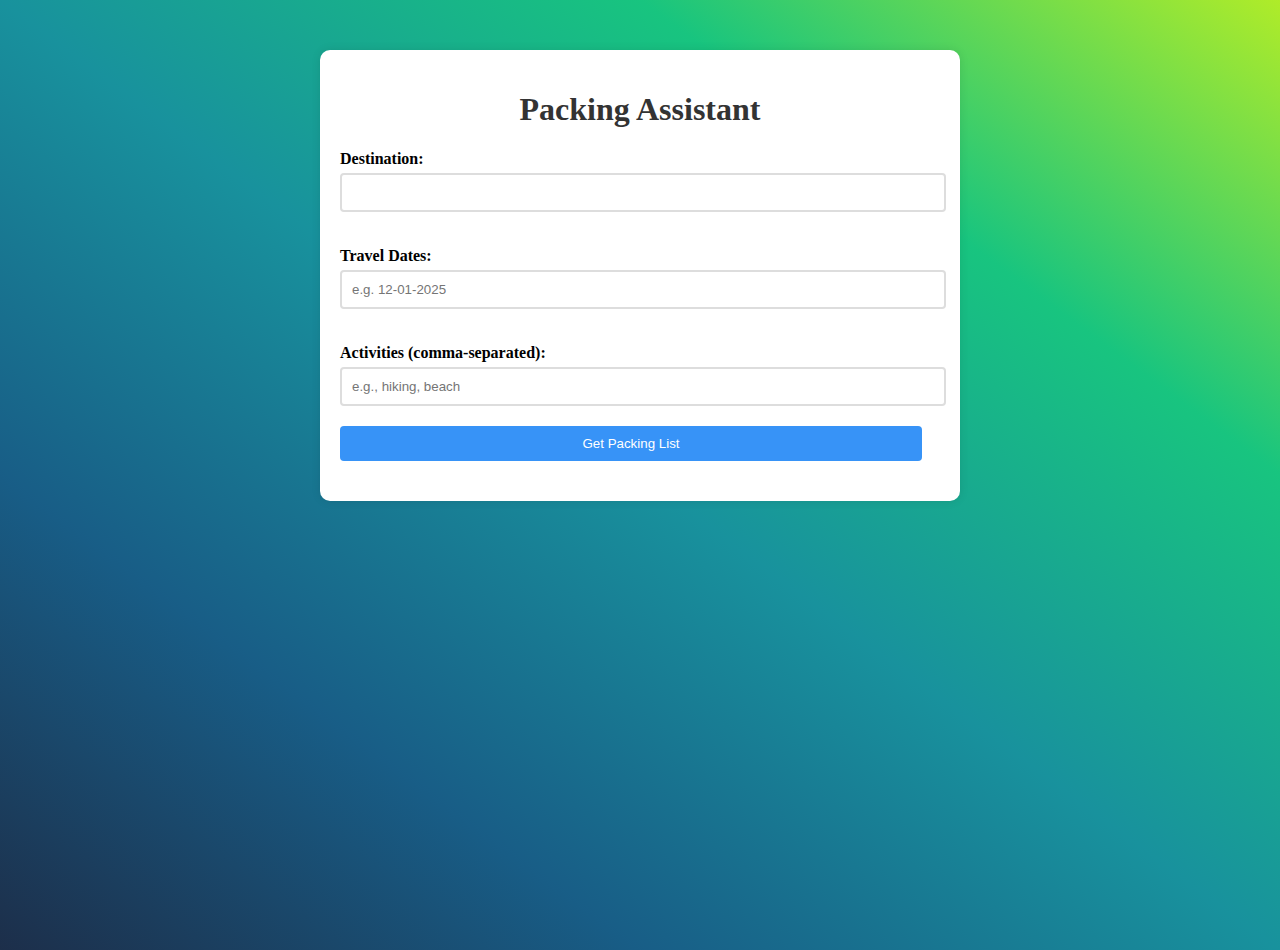
==== templates/index.html @ 5515ace2 "first commit" ====
<!DOCTYPE html>
<html lang="en">
<head>
    <meta charset="UTF-8">
    <meta name="viewport" content="width=device-width, initial-scale=1.0">
    <title>Packing Assistant</title>
    <link rel="stylesheet" href="/static/styles.css">
</head>
<body>
    <div class="container">
        <h1 class="yatra-one-regular">Packing Assistant</h1>
        <form action="/get_packing_list" method="POST" class="merriweather-light">
            <label for="destination">Destination:</label>
            <input type="text" id="destination" name="destination" required>

            <label for="travel_dates">Travel Dates:</label>
            <input type="text" id="travel_dates" name="travel_dates" placeholder="e.g. 12-01-2025" required>

            <label for="activities">Activities (comma-separated):</label>
            <input type="text" id="activities" name="activities" placeholder="e.g., hiking, beach">

            <button type="submit">Get Packing List</button>
        </form>
    </div>
</body>
</html>
---- static/styles.css ----
body {
    font-family: Arial, sans-serif;
    background-color: #f4f4f9; 
    height: 100vh;
    background-image: linear-gradient(
        to right top,
        rgba(5, 25, 55, 0.9),
        rgba(0, 77, 122, 0.9),
        rgba(0, 135, 147, 0.9),
        rgba(0, 191, 114, 0.9),
        rgba(168, 235, 18, 0.9)
      );
    background-size: cover;
    margin: 0;
    padding: 0;
}

.container {
    max-width: 600px;
    margin: 50px auto;
    padding: 20px;
    background: white;
    border-radius: 10px;
    box-shadow: 0 0 10px rgba(0, 0, 0, 0.1);
    border-color: #000000;
    border-width: 10px;
    -webkit-border-radius: 10px;
    -moz-border-radius: 10px;
    -ms-border-radius: 10px;
    -o-border-radius: 10px;
}

.merriweather-light {
    font-family: "Merriweather", serif;
    font-weight: 300;
    font-style: normal;
  }

h1 {
    text-align: center;
    color: #333;
}

.yatra-one-regular {
    font-family: "Yatra One", serif;
    font-weight: 800;
    font-style: normal;
  }

form label {
    display: block;
    margin: 15px 0 5px;
    font-weight: bold;
}

form input, form button { 
    width: 97%; 
    padding: 10px; 
    margin-bottom: 20px; 
    border: 2px solid #ddd; 
    border-radius: 4px; }

form button {
    background: #3793f7;
    color: white;
    border: none;
    cursor: pointer;
}

form button:hover {
    background: #87c1ff;
}

form button:hover.stars{
    display: block;
    filter:drop-shadow(0 0 10px);
    -webkit-filter:drop-shadow(0 0 10px);
}
ul {
    list-style: none;
    padding: 0;
}

ul li {
    background: #f9f9f9;
    margin: 5px 0;
    padding: 10px;
    border: 1px solid #ddd;
    border-radius: 4px;
}

a{
    text-decoration: none;
}
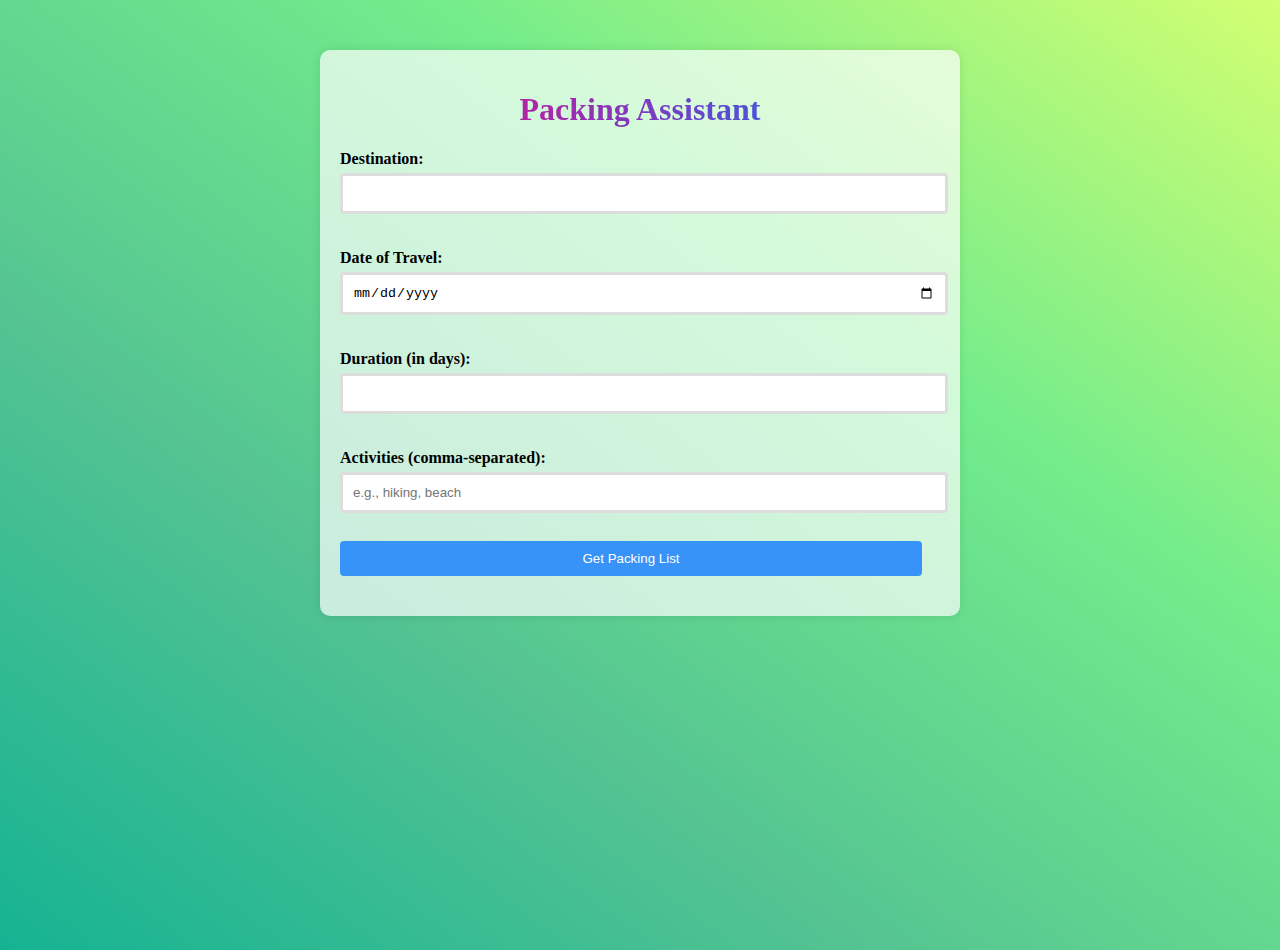
==== commit 7cd3f781: "Updated index.html" ====
--- a/templates/index.html
+++ b/templates/index.html
@@ -8,14 +8,17 @@
 </head>
 <body>
     <div class="container">
-        <h1 class="yatra-one-regular">Packing Assistant</h1>
+        <h1 class="text">Packing Assistant</h1>
         <form action="/get_packing_list" method="POST" class="merriweather-light">
             <label for="destination">Destination:</label>
             <input type="text" id="destination" name="destination" required>
 
-            <label for="travel_dates">Travel Dates:</label>
-            <input type="text" id="travel_dates" name="travel_dates" placeholder="e.g. 12-01-2025" required>
+            <label for="date">Date of Travel:</label>
+            <input type="date" id="date" name="date" required>
 
+            <label for="duration">Duration (in days):</label>
+            <input type="number" id="duration" name="duration" required>
+            
             <label for="activities">Activities (comma-separated):</label>
             <input type="text" id="activities" name="activities" placeholder="e.g., hiking, beach">
 
--- a/static/styles.css
+++ b/static/styles.css
@@ -4,11 +4,10 @@
     height: 100vh;
     background-image: linear-gradient(
         to right top,
-        rgba(5, 25, 55, 0.9),
-        rgba(0, 77, 122, 0.9),
-        rgba(0, 135, 147, 0.9),
-        rgba(0, 191, 114, 0.9),
-        rgba(168, 235, 18, 0.9)
+        #15B392,
+        #54C392,
+        #73EC8B,
+        #D2FF72
       );
     background-size: cover;
     margin: 0;
@@ -19,20 +18,39 @@
     max-width: 600px;
     margin: 50px auto;
     padding: 20px;
-    background: white;
-    border-radius: 10px;
+    background: rgba(255, 255, 255, 0.692);
+    border-radius: 20px;
     box-shadow: 0 0 10px rgba(0, 0, 0, 0.1);
     border-color: #000000;
-    border-width: 10px;
+    border-width: 15px;
     -webkit-border-radius: 10px;
     -moz-border-radius: 10px;
     -ms-border-radius: 10px;
     -o-border-radius: 10px;
 }
 
+.text{
+    font-family: "Calistoga", serif;
+    font-weight: 100px;
+    font-style: normal;
+    font-weight: bold;
+    background: linear-gradient(90deg , #ff007f , #0075ff , #00ff7f);
+    background-size: 200%;
+    background-clip: text;
+    color: transparent;
+    animation: gradientMove 5s infinite linear;
+}
+@keyframes gradientMove{
+    0% {background-position: 0% 50%; }
+    100% {background-position: 100% 50%; }
+}
+
+
+
+
 .merriweather-light {
     font-family: "Merriweather", serif;
-    font-weight: 300;
+    font-weight: 600;
     font-style: normal;
   }
 
@@ -41,7 +59,7 @@
     color: #333;
 }
 
-.yatra-one-regular {
+.gradient-text {
     font-family: "Yatra One", serif;
     font-weight: 800;
     font-style: normal;
@@ -57,25 +75,22 @@
     width: 97%; 
     padding: 10px; 
     margin-bottom: 20px; 
-    border: 2px solid #ddd; 
+    border: 3px solid #ddd; 
     border-radius: 4px; }
 
 form button {
     background: #3793f7;
+    margin-top: 8px;
     color: white;
     border: none;
     cursor: pointer;
 }
 
 form button:hover {
-    background: #87c1ff;
+    background: #4fa2fc;
 }
 
-form button:hover.stars{
-    display: block;
-    filter:drop-shadow(0 0 10px);
-    -webkit-filter:drop-shadow(0 0 10px);
-}
+
 ul {
     list-style: none;
     padding: 0;
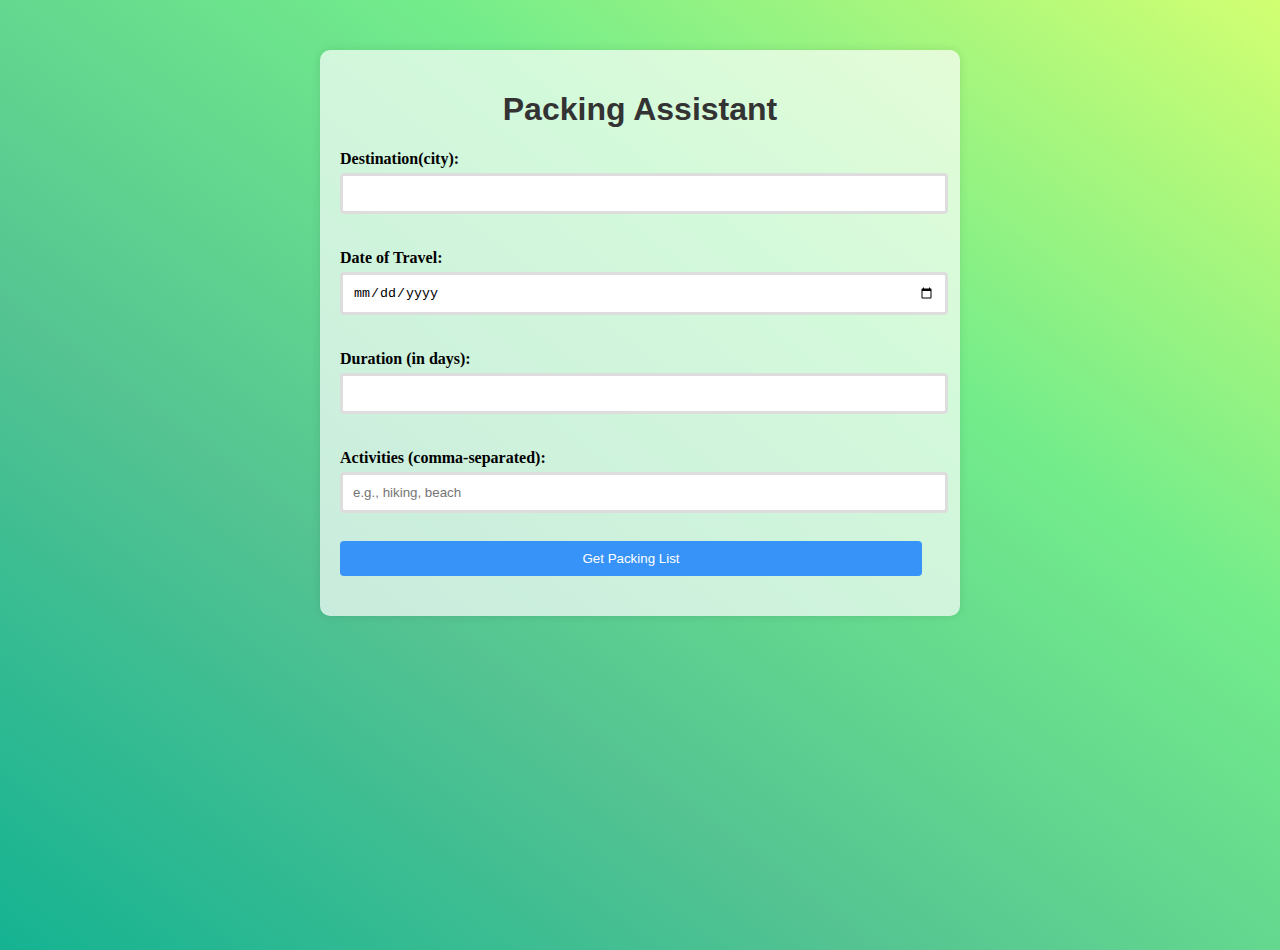
==== commit 15ce5cae: "technical issue." ====
--- a/templates/index.html
+++ b/templates/index.html
@@ -8,9 +8,9 @@
 </head>
 <body>
     <div class="container">
-        <h1 class="text">Packing Assistant</h1>
+        <h1>Packing Assistant</h1>
         <form action="/get_packing_list" method="POST" class="merriweather-light">
-            <label for="destination">Destination:</label>
+            <label for="destination">Destination(city):</label>
             <input type="text" id="destination" name="destination" required>
 
             <label for="date">Date of Travel:</label>
@@ -22,7 +22,7 @@
             <label for="activities">Activities (comma-separated):</label>
             <input type="text" id="activities" name="activities" placeholder="e.g., hiking, beach">
 
-            <button type="submit">Get Packing List</button>
+            <button type="submit" class="btn">Get Packing List</button>
         </form>
     </div>
 </body>
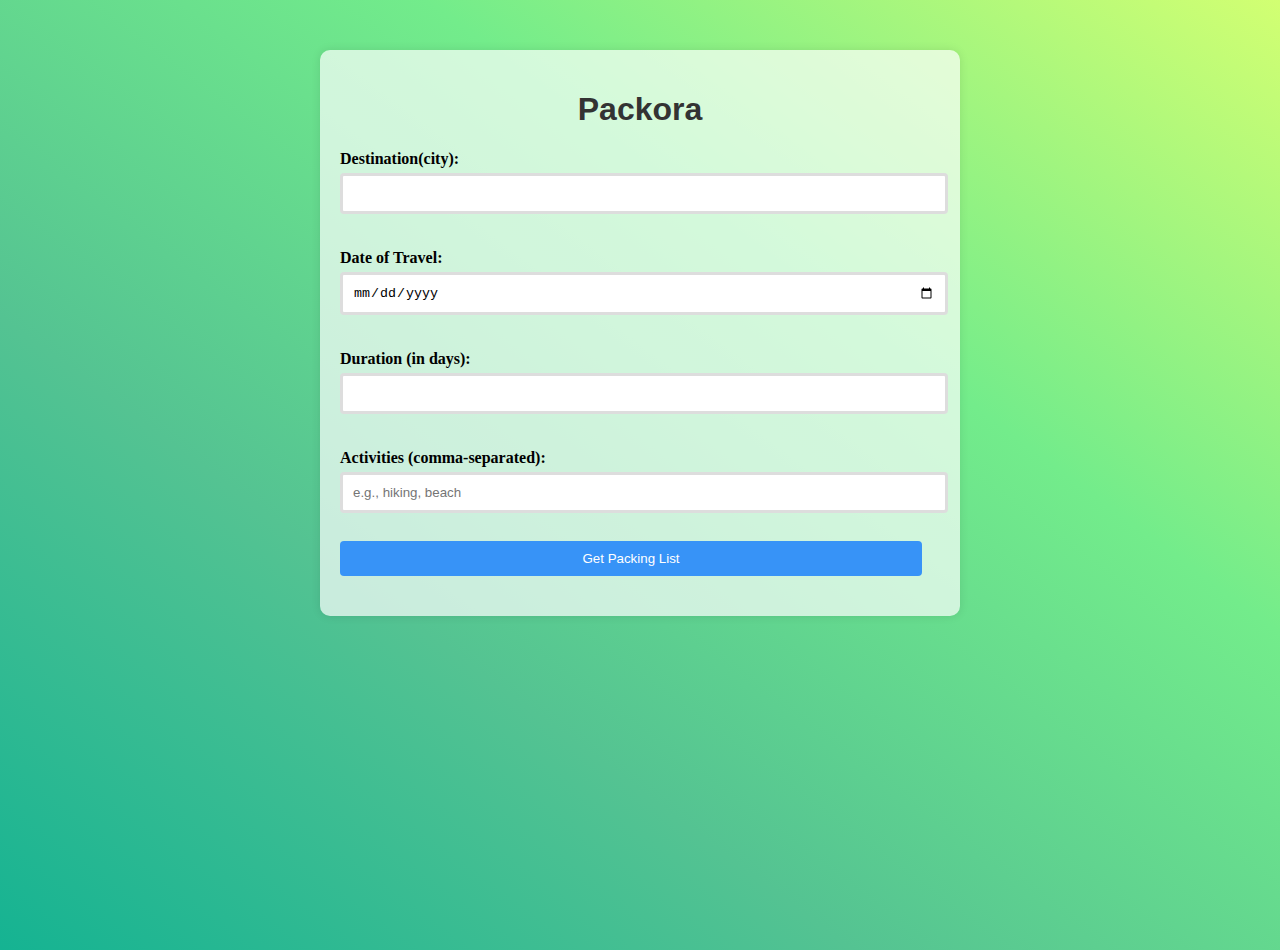
==== commit d1bea50b: "name update" ====
--- a/templates/index.html
+++ b/templates/index.html
@@ -3,12 +3,12 @@
 <head>
     <meta charset="UTF-8">
     <meta name="viewport" content="width=device-width, initial-scale=1.0">
-    <title>Packing Assistant</title>
+    <title>Packora</title>
     <link rel="stylesheet" href="/static/styles.css">
 </head>
 <body>
     <div class="container">
-        <h1>Packing Assistant</h1>
+        <h1>Packora</h1>
         <form action="/get_packing_list" method="POST" class="merriweather-light">
             <label for="destination">Destination(city):</label>
             <input type="text" id="destination" name="destination" required>
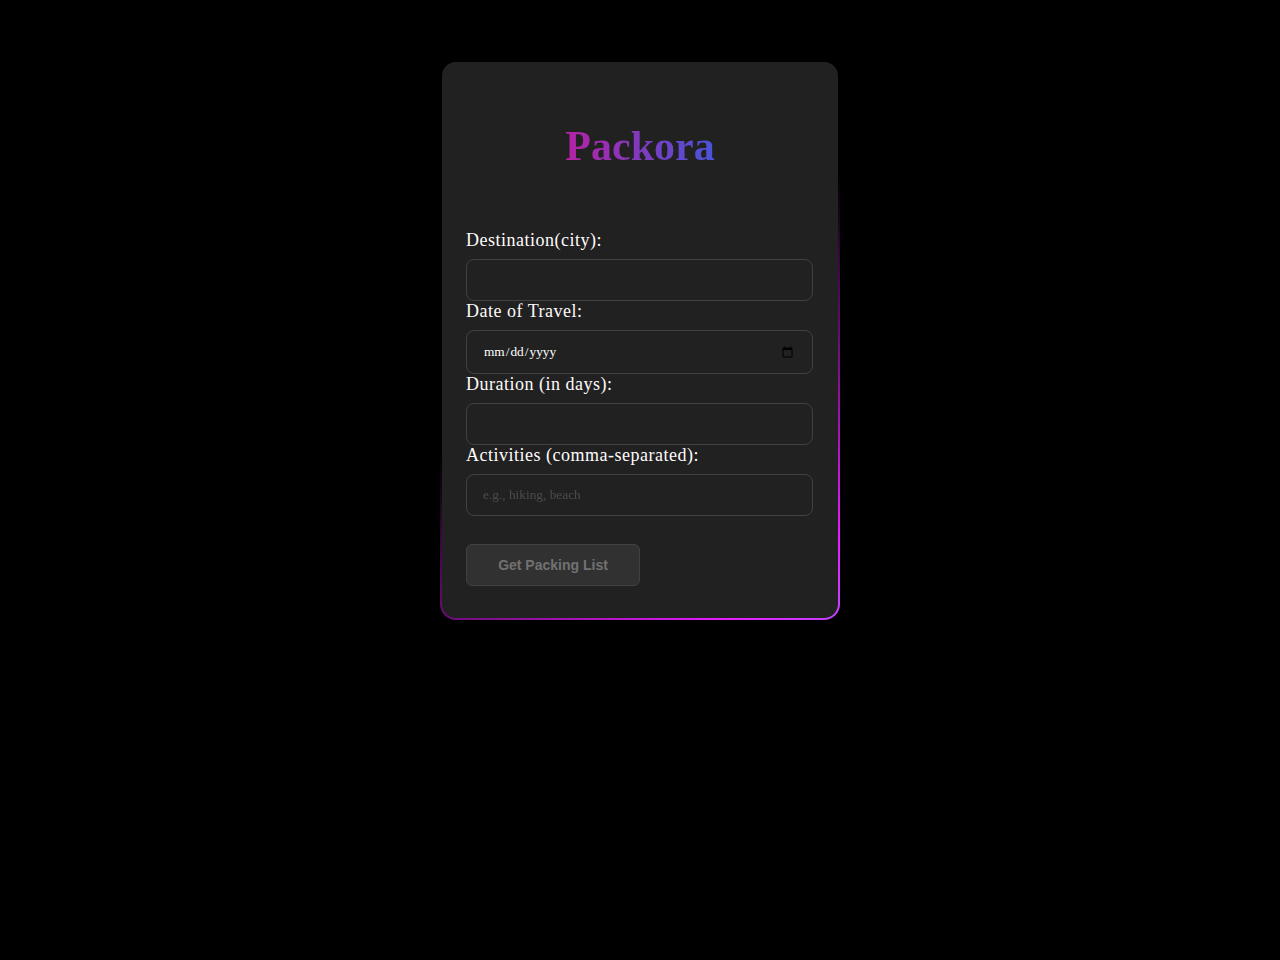
==== commit 6b579721: "Merge branch 'main' of https://github.com/Pratham0406/Project" ====
--- a/templates/index.html
+++ b/templates/index.html
@@ -3,11 +3,14 @@
 <head>
     <meta charset="UTF-8">
     <meta name="viewport" content="width=device-width, initial-scale=1.0">
-    <title>Packora</title>
+    <title>Packora  
+        
+    </title>
     <link rel="stylesheet" href="/static/styles.css">
 </head>
 <body>
-    <div class="container">
+    <div class="form-container">
+        <div class="form-group">
         <h1>Packora</h1>
         <form action="/get_packing_list" method="POST" class="merriweather-light">
             <label for="destination">Destination(city):</label>
@@ -21,8 +24,9 @@
             
             <label for="activities">Activities (comma-separated):</label>
             <input type="text" id="activities" name="activities" placeholder="e.g., hiking, beach">
+        </div>
 
-            <button type="submit" class="btn">Get Packing List</button>
+            <button type="submit" class="form-submit-btn">Get Packing List</button>
         </form>
     </div>
 </body>
--- a/static/styles.css
+++ b/static/styles.css
@@ -1,35 +1,132 @@
 body {
-    font-family: Arial, sans-serif;
-    background-color: #f4f4f9; 
-    height: 100vh;
-    background-image: linear-gradient(
-        to right top,
-        #15B392,
-        #54C392,
-        #73EC8B,
-        #D2FF72
-      );
-    background-size: cover;
-    margin: 0;
-    padding: 0;
+  font-family: Arial, sans-serif;
+  background-color: #000; 
+  height: 100vh;
+ 
+  background-size: cover;
+  margin: 0;
+  padding: 0;
 }
 
-.container {
-    max-width: 600px;
-    margin: 50px auto;
-    padding: 20px;
-    background: rgba(255, 255, 255, 0.692);
-    border-radius: 20px;
-    box-shadow: 0 0 10px rgba(0, 0, 0, 0.1);
-    border-color: #000000;
-    border-width: 15px;
-    -webkit-border-radius: 10px;
-    -moz-border-radius: 10px;
-    -ms-border-radius: 10px;
-    -o-border-radius: 10px;
+.form-container {
+  max-width: 800px;
+  margin: 60px auto;
+  padding: 40px;
+  color: white;
+  box-shadow: 0 0 10px rgba(0, 0, 0, 0.1);
+  border-color: #000000;
+  border-width: 10px;
+  -webkit-border-radius: 10px;
+  -moz-border-radius: 10px;
+  -ms-border-radius: 10px;
+  -o-border-radius: 10px;
+  width: 400px;
+  background: linear-gradient(#212121, #212121) padding-box,
+              linear-gradient(145deg, transparent 35%,#e81cff, #40c9ff) border-box;
+  border: 2px solid transparent;
+  padding: 32px 24px;
+  font-size: 14px;
+  font-family: inherit;
+  display: flex;
+  flex-direction: column;
+  gap: 20px;
+  box-sizing: border-box;
+  border-radius: 16px;
+  background-size: 200% 100%;
+  animation: gradient 5s ease infinite;
 }
 
-.text{
+@keyframes gradient {
+  0% {
+    background-position: 0% 50%;
+  }
+
+  50% {
+    background-position: 100% 50%;
+  }
+
+  100% {
+    background-position: 0% 50%;
+  }
+}
+
+
+
+.form-container button:active {
+  scale: 0.95;
+}
+
+.form-container .form {
+  display: flex;
+  flex-direction: column;
+  gap: 24px;
+}
+
+.form-container .form-group {
+  display: flex;
+  flex-direction: column;
+  gap: 32px;
+}
+
+.form-container .form-group label {
+  display: block;
+  margin-bottom: 8px;
+  color: #fffbfb;
+  font-weight: 500;
+  font-size: 18px;
+  font-family: "Josefin Sans", serif;
+  font-optical-sizing: auto;
+  font-style: normal;
+  letter-spacing: 0.5px;
+}
+
+.form-container .form-group input {
+  width: 90%;
+  padding: 12px 16px;
+  border-radius: 8px;
+  color: #fff;
+  font-family: inherit;
+  background-color: transparent;
+  border: 1px solid #414141;
+}
+
+.form-container .form-group input::placeholder {
+  opacity: 0.5;
+}
+
+.form-container .form-group input:focus {
+  outline: none;
+  border-color: #e81cff;
+}
+
+
+.form-container .form-submit-btn {
+  display: flex;
+  align-items: flex-start;
+  justify-content: center;
+  align-self: flex-start;
+  font-family: inherit;
+  color: #717171;
+  font-weight: 600;
+  width: 50%;
+  background: #313131;
+  border: 1px solid #414141;
+  padding: 12px 16px;
+  font-size: inherit;
+  gap: 8px;
+  margin-top: 8px;
+  cursor: pointer;
+  border-radius: 6px;
+}
+
+.form-container .form-submit-btn:hover {
+  background-color: #fff;
+  border-color: #fff;
+}
+
+h1{
+    font-size: 42px;
+    text-align: center;
     font-family: "Calistoga", serif;
     font-weight: 100px;
     font-style: normal;
@@ -46,18 +143,13 @@
 }
 
 
-
-
 .merriweather-light {
     font-family: "Merriweather", serif;
-    font-weight: 600;
+    font-weight: 400;
     font-style: normal;
+    letter-spacing: 0.5px;
+    font-size: 16px;
   }
-
-h1 {
-    text-align: center;
-    color: #333;
-}
 
 .gradient-text {
     font-family: "Yatra One", serif;
@@ -65,35 +157,10 @@
     font-style: normal;
   }
 
-form label {
-    display: block;
-    margin: 15px 0 5px;
-    font-weight: bold;
-}
-
-form input, form button { 
-    width: 97%; 
-    padding: 10px; 
-    margin-bottom: 20px; 
-    border: 3px solid #ddd; 
-    border-radius: 4px; }
-
-form button {
-    background: #3793f7;
-    margin-top: 8px;
-    color: white;
-    border: none;
-    cursor: pointer;
-}
-
-form button:hover {
-    background: #4fa2fc;
-}
-
-
 ul {
     list-style: none;
     padding: 0;
+    color:#000;
 }
 
 ul li {
@@ -107,3 +174,4 @@
 a{
     text-decoration: none;
 }
+
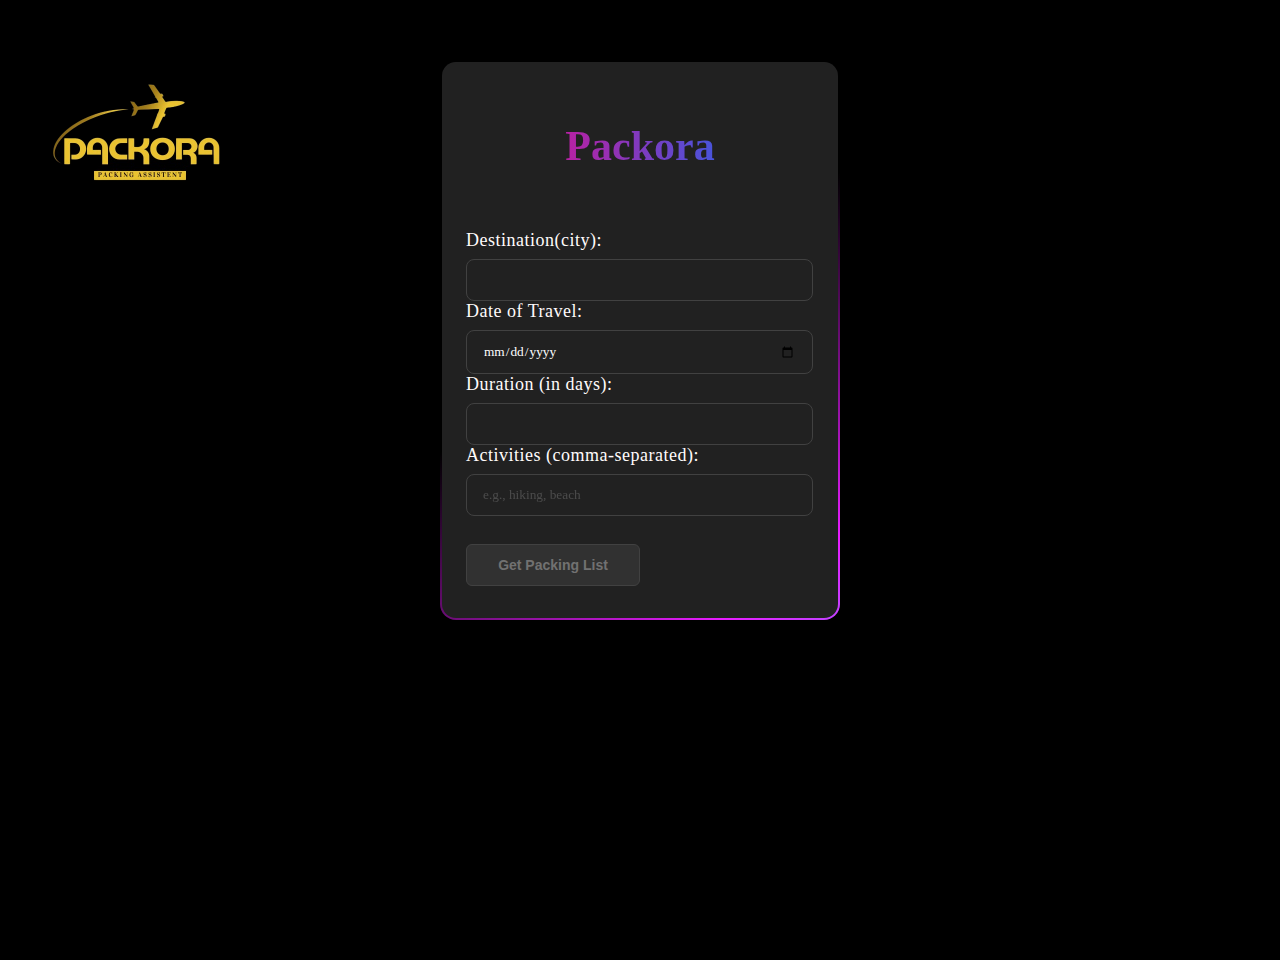
==== commit b02b084e: "new logo" ====
--- a/templates/index.html
+++ b/templates/index.html
@@ -29,5 +29,8 @@
             <button type="submit" class="form-submit-btn">Get Packing List</button>
         </form>
     </div>
+    <header>
+    <img src="\static\images\removed-background.png" alt="Website Logo" class="logo">
+    </header>
 </body>
-</html>
+</html>--- a/static/styles.css
+++ b/static/styles.css
@@ -2,7 +2,11 @@
   font-family: Arial, sans-serif;
   background-color: #000; 
   height: 100vh;
- 
+
+  background-image: url('https://img.freepik.com/premium-photo/outfit-traveler-black-background-travel-concept_146508-661.jpg?w=740');
+  background-repeat: no-repeat; 
+  background-size: 100% 80%;
+  
   background-size: cover;
   margin: 0;
   padding: 0;
@@ -124,6 +128,14 @@
   border-color: #fff;
 }
 
+.logo {
+  position: absolute;
+  top: 5px;  /* Distance from the top */
+  left: 15px; /* Distance from the right */
+  width: 250px; /* Adjust size */
+  height: auto;
+}
+
 h1{
     font-size: 42px;
     text-align: center;
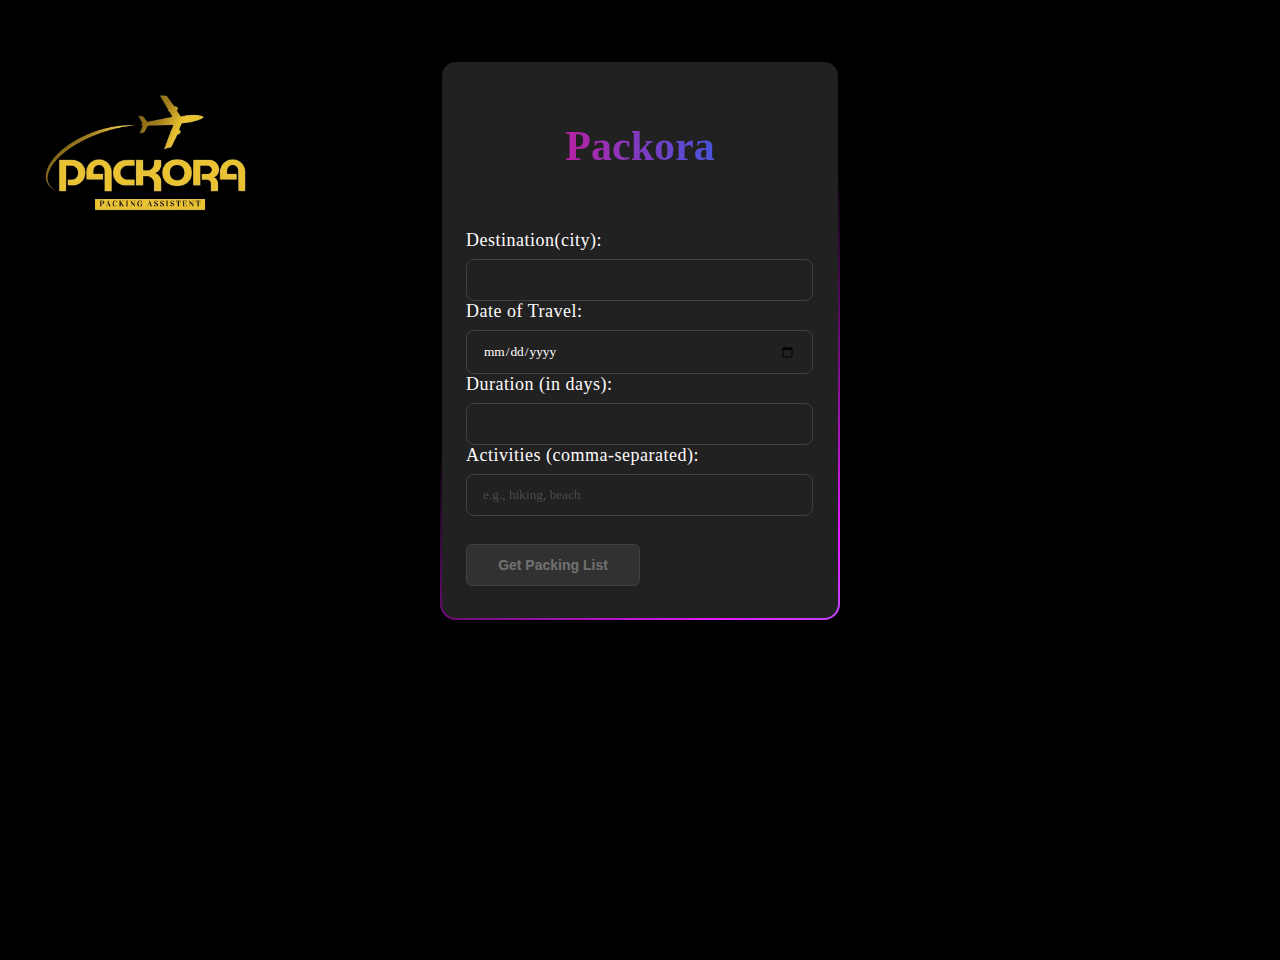
==== commit 4104f701: "titlel logo" ====
--- a/templates/index.html
+++ b/templates/index.html
@@ -7,8 +7,10 @@
         
     </title>
     <link rel="stylesheet" href="/static/styles.css">
+    <link rel="shortcut icon" href="\static\images\teamLogo.jpg" type="image/x-icon">
 </head>
 <body>
+    
     <div class="form-container">
         <div class="form-group">
         <h1>Packora</h1>
@@ -30,7 +32,8 @@
         </form>
     </div>
     <header>
-    <img src="\static\images\removed-background.png" alt="Website Logo" class="logo">
+        <img src="\static\images\removed-background.png" alt="Website Logo" class="logo">
     </header>
+
 </body>
 </html>--- a/static/styles.css
+++ b/static/styles.css
@@ -130,9 +130,9 @@
 
 .logo {
   position: absolute;
-  top: 5px;  /* Distance from the top */
-  left: 15px; /* Distance from the right */
-  width: 250px; /* Adjust size */
+  top: 0px;
+  left: 0px; /* Distance from the right */
+  width: 300px; /* Adjust size */
   height: auto;
 }
 
